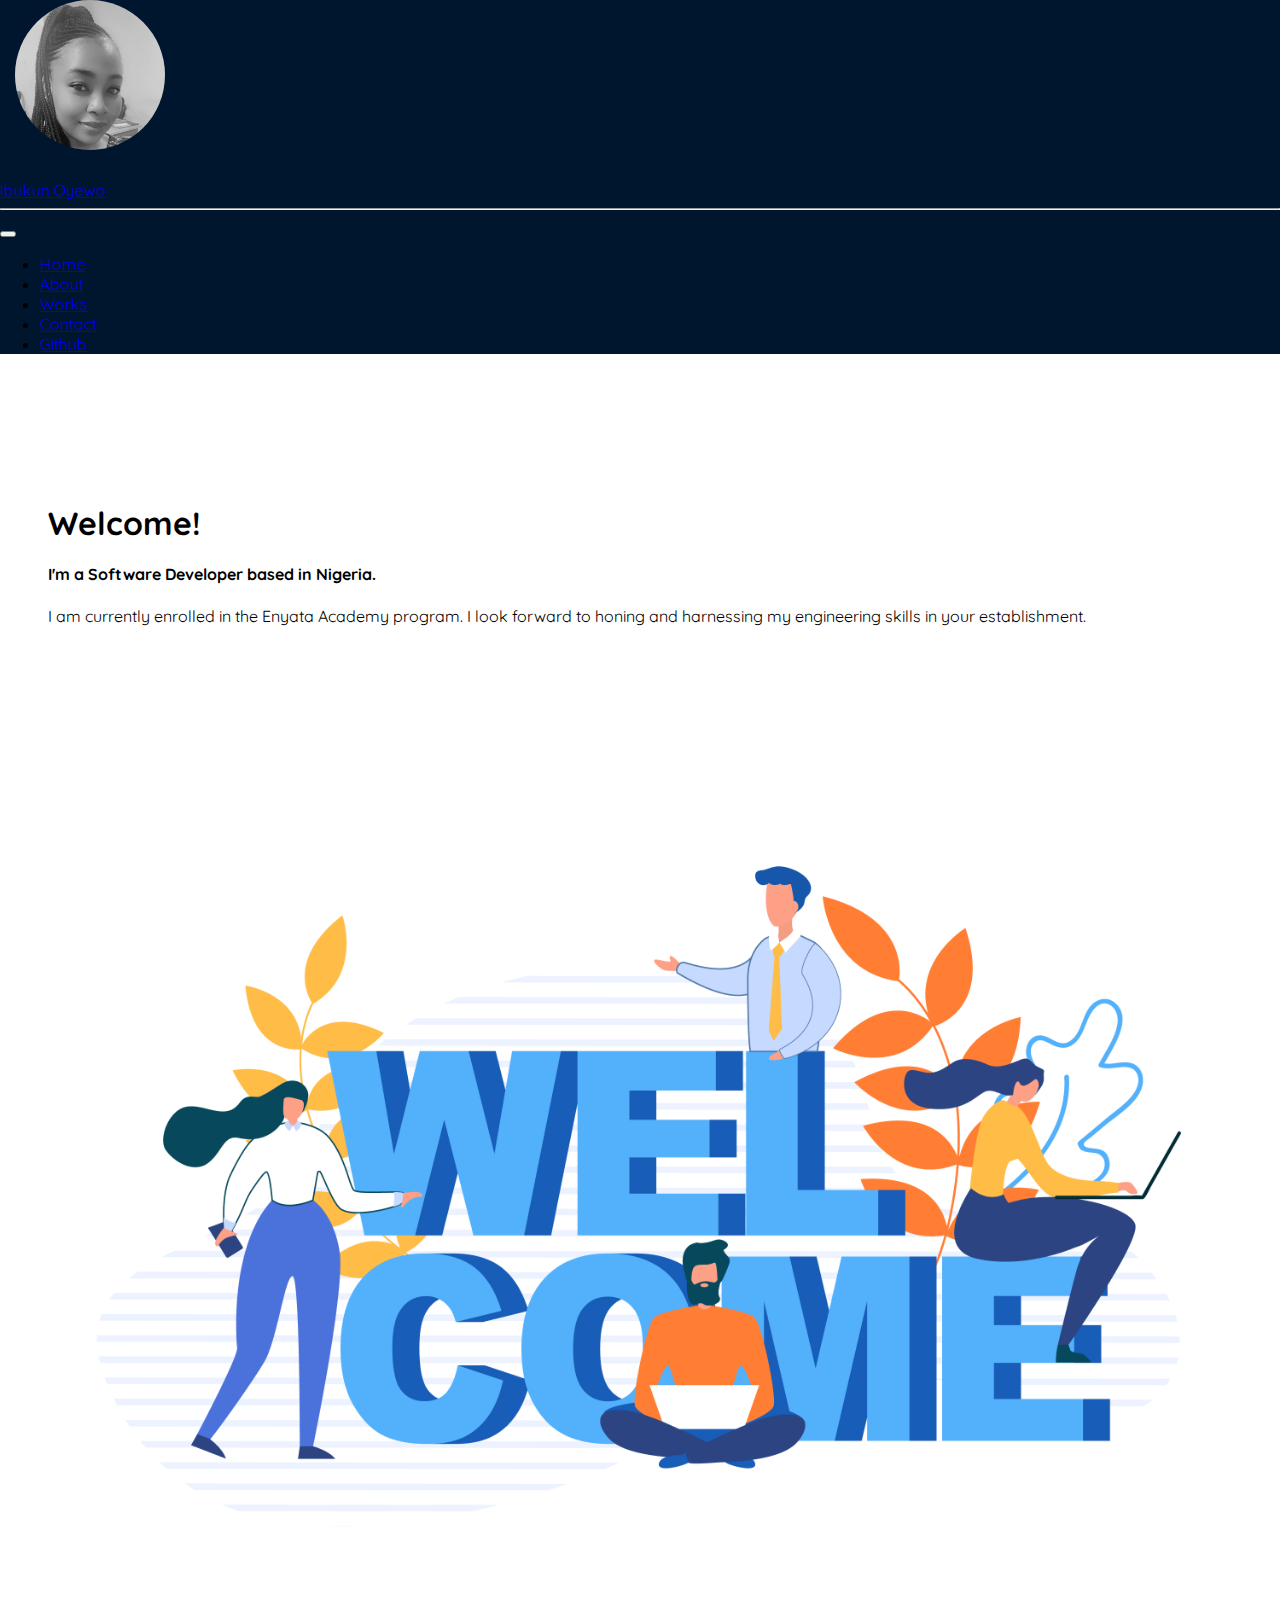
==== index.html @ b7a63027 "first commit" ====
<!DOCTYPE html>
<html lang="en">
  <head>
    <meta charset="UTF-8" />
    <meta http-equiv="X-UA-Compatible" content="IE=edge" />
    <meta name="viewport" content="width=device-width, initial-scale=1.0" />
    <link
      href="https://cdn.jsdelivr.net/npm/bootstrap@5.1.1/dist/css/bootstrap.min.css"
      rel="stylesheet"
      integrity="sha384-F3w7mX95PdgyTmZZMECAngseQB83DfGTowi0iMjiWaeVhAn4FJkqJByhZMI3AhiU"
      crossorigin="anonymous"
    />
    <link rel="stylesheet" href="styles.css" />
    <link
      href="https://fonts.googleapis.com/css?family=Quicksand:300,400,500,700"
      rel="stylesheet"
    />
    <title>Ibukun's World</title>
  </head>
  <body>
    <div class="container-fluid">
      <div class="row min-vh-100 flex-column flex-md-row">
        <aside class="col-12 col-md-3 col-xl-2 p-0 side-profile flex-shrink-1">
          <nav
            class="
              navbar navbar-expand-md navbar-dark
              bd-dark
              flex-md-column flex-row
              align-items-center
              py-2
              text-center
              sticky-top
            "
            id="sidebar"
          >
            <div class="text-center p-3">
              <div
                class="
                  author-img
                  img-fluid
                  rounded-circle
                  my-4
                  p-1
                  d-none d-md-block
                  shadow
                "
                style="background-image: url(images/a.jpg)"
              ></div>
              <a href="#" class="navbar-brand mx-0 font-weight-bold text-nowrap"
                >Ibukun Oyewo</a
              >
              <hr class="text-secondary" />
            </div>
            <button
              type="button"
              class="navbar-toggler border-0 order-1"
              data-bs-toggle="collapse"
              data-bs-target="#nav"
              aria-controls="nav"
              aria-expanded="false"
              aria-label="Toggle navigation"
            >
              <span class="navbar-toggler-icon"></span>
            </button>
            <div class="collapse navbar-collapse order-last" id="nav">
              <ul class="navbar-nav flex-column w-100 justify-content-center">
                <li class="nav-item">
                  <a href="index.html" class="nav-link active"> Home</a>
                </li>
                <li class="nav-item">
                  <a href="about.html" class="nav-link"> About</a>
                </li>
                <li class="nav-item">
                  <a href="works.html" class="nav-link"> Works </a>
                </li>
                <li class="nav-item">
                  <a href="contact.html" class="nav-link"> Contact </a>
                </li>
                <li class="nav-item">
                  <a href="github.html" class="nav-link"> Github </a>
                </li>
              </ul>
            </div>
          </nav>
        </aside>
        <main class="col px-0 flex-grow-1">
          <div class="container py-3 d-md-flex align-items-center justify-content-center">
            <article class="welcome">
              <h1 class="fw-bolder fs-1 mb-3 ">Welcome!</h1>
              <h4 class="fw-bold fs-3 mb-3">
                I'm a Software Developer based in Nigeria.
              </h4>
              <p class="fw-bold fs-5 w-md-50 mb-sm-0">
                I am currently enrolled in the Enyata Academy program. I
                look forward to honing and harnessing my engineering skills
                in your establishment.
              </p>
            </article>
            <div class="image">
              <img src="./images/4207.jpg" alt="welcome-animation">
            </div>
          </div>
        </main>
      </div>
    </div>

    <script
      src="https://cdn.jsdelivr.net/npm/@popperjs/core@2.9.3/dist/umd/popper.min.js"
      integrity="sha384-W8fXfP3gkOKtndU4JGtKDvXbO53Wy8SZCQHczT5FMiiqmQfUpWbYdTil/SxwZgAN"
      crossorigin="anonymous"
    ></script>
    <script
      src="https://cdn.jsdelivr.net/npm/bootstrap@5.1.1/dist/js/bootstrap.min.js"
      integrity="sha384-skAcpIdS7UcVUC05LJ9Dxay8AXcDYfBJqt1CJ85S/CFujBsIzCIv+l9liuYLaMQ/"
      crossorigin="anonymous"
    ></script>
  </body>
</html>
---- styles.css ----
*{
    box-sizing: border-box;
    font-family: 'quicksand', sans-serif;
}

body{
    margin: 0;
}

.author-img{
    width: 150px;
    height: 150px;
    margin: 0 auto;
    margin-bottom: 30px;
    border-radius: 50%;
    background-size: cover;
    background-repeat: no-repeat;
    background-position: center top;
    margin-left: 15px;
}


img {
    max-width: 100%;
    padding-top: 7.5rem;
  }

  .image {
    flex-basis: 90%
  }

.welcome{
    margin-top: 9.3rem;
    margin-left: 3rem;
}

.side-profile{
    background-color: #00152e;
}
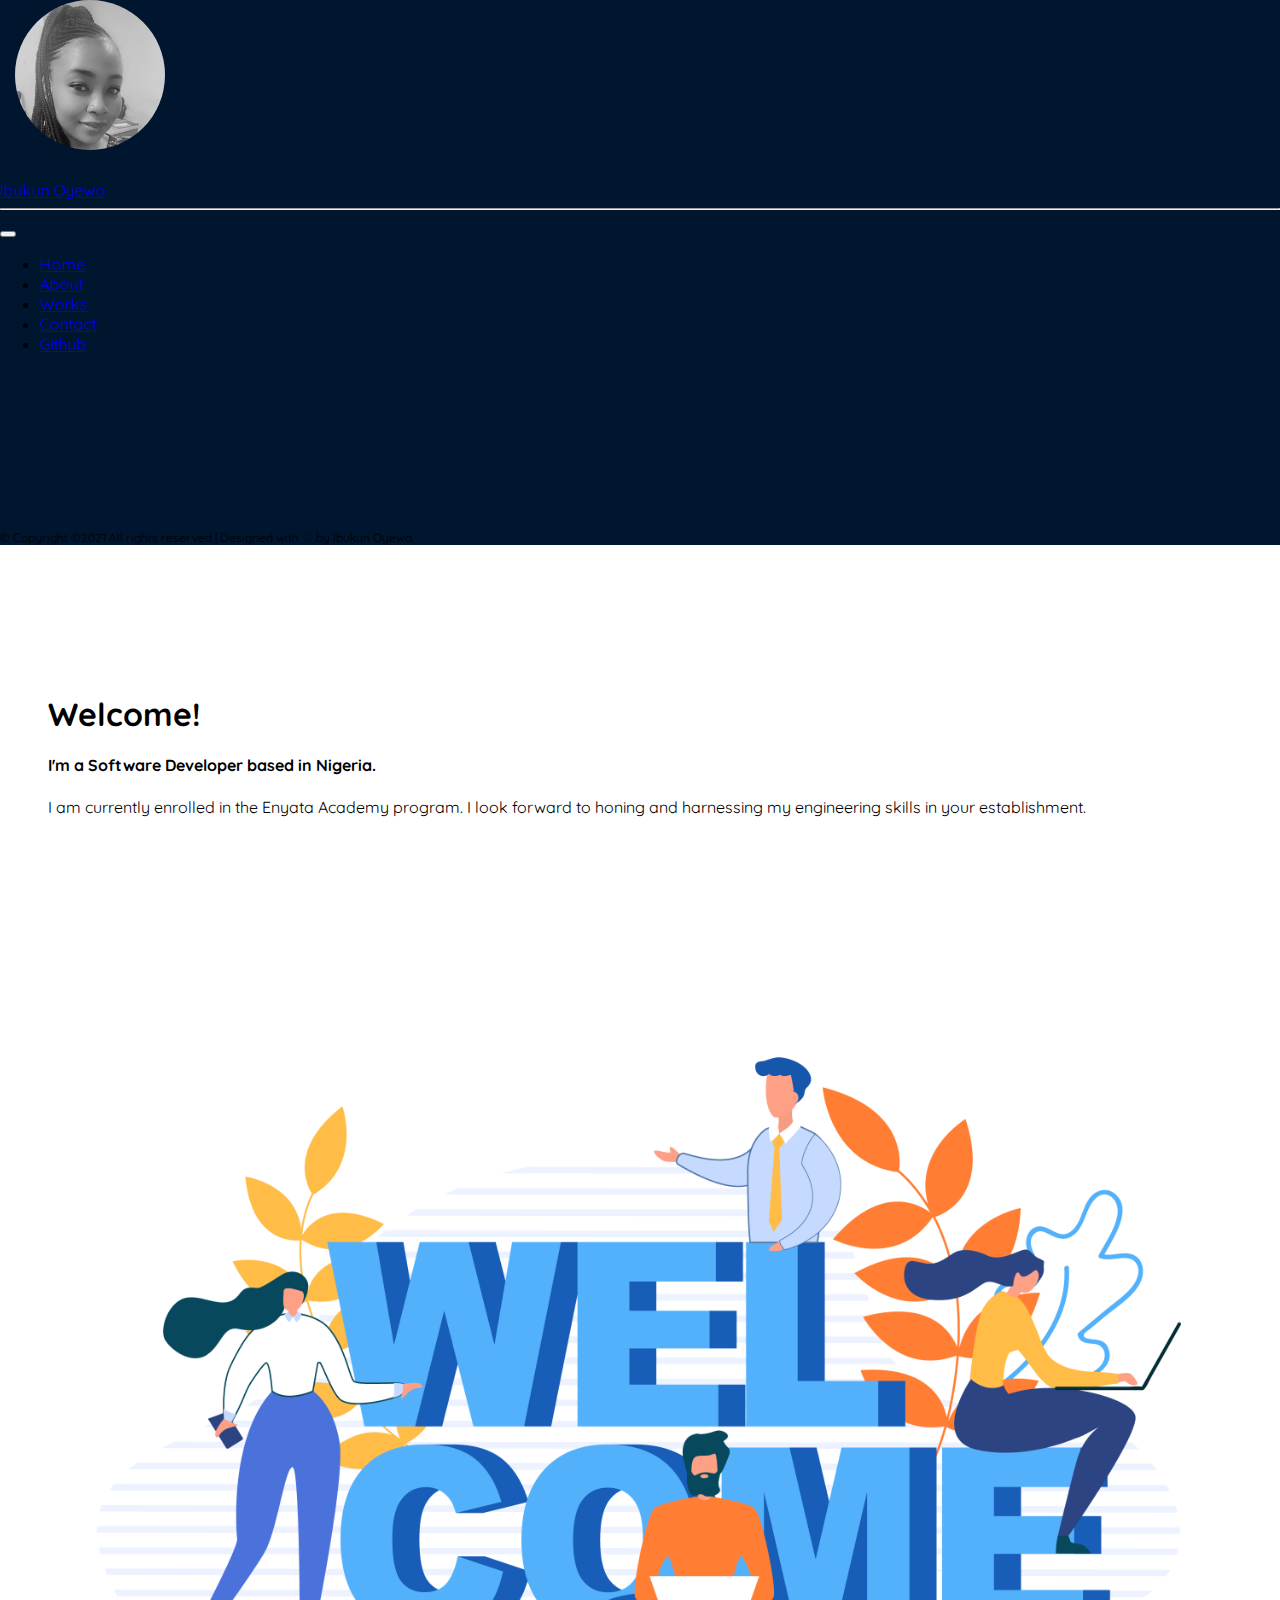
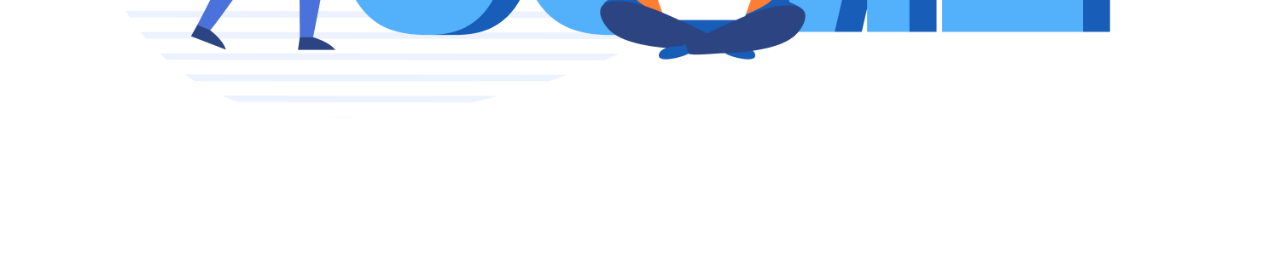
==== commit 1bc707e1: "copyright-addition" ====
--- a/index.html
+++ b/index.html
@@ -82,6 +82,7 @@
               </ul>
             </div>
           </nav>
+          <p class="copyright text-center text-white fw-light">© Copyright ©2021 All rights reserved | Designed with &#9825; by Ibukun Oyewo.</p>
         </aside>
         <main class="col px-0 flex-grow-1">
           <div class="container py-3 d-md-flex align-items-center justify-content-center">
--- a/styles.css
+++ b/styles.css
@@ -36,4 +36,9 @@
 
 .side-profile{
     background-color: #00152e;
+}
+
+.copyright{
+    padding-top: 10rem;
+    font-size: 12px;
 }